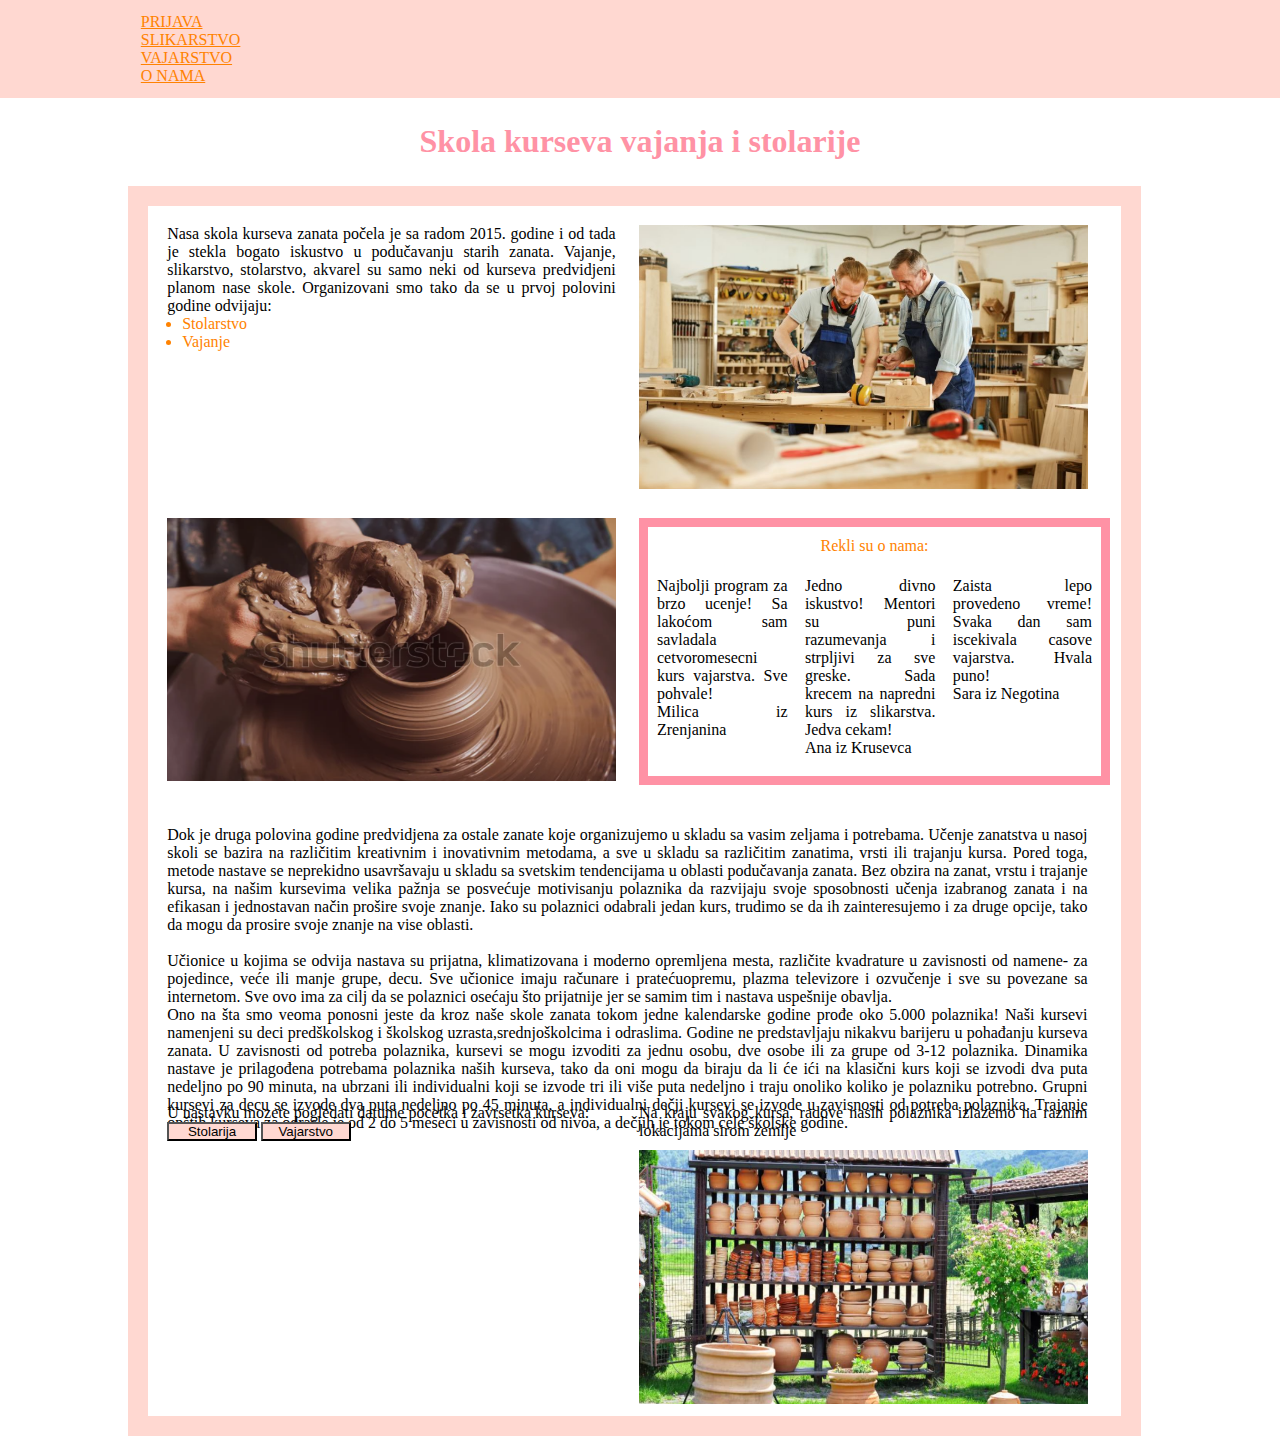
==== index.html @ bfb4db21 "Init commit" ====
<!DOCTYPE html>
<html lang="en">

<head>
    <meta charset="UTF-8">
    <meta name="viewport" content="width=device-width, initial-scale=1.0">
    <title>Kursevi</title>
    <link rel="stylesheet" href="css/pocetna.css">

    <script src="https://ajax.googleapis.com/ajax/libs/jquery/3.5.1/jquery.min.js"></script>
    <script src="javascript/pocetna.js"></script>
</head>

<body>

    <div id="naslovna">
        <div class="meni">
            <nav>
                <ul>
                    <li><a href="pages/prijava.html">Prijava</a></li>
                    <li><a href="#">Slikarstvo</a></li>
                    <li><a href="#">Vajarstvo</a></li>
                    <li><a href="#">O nama</a></li>
                </ul>
            </nav>
        </div>

        <h1 class="naslov">
            Skola kurseva vajanja i stolarije
        </h1>
        <div id="pocetna">
            <div class="uvod">
                Nasa skola kurseva zanata počela je sa radom 2015. godine i od tada je stekla bogato iskustvo u
                podučavanju starih zanata.
                Vajanje, slikarstvo, stolarstvo, akvarel su samo neki od kurseva predvidjeni planom nase skole.
                Organizovani smo tako da se u prvoj polovini godine odvijaju:
                <ul class="prozor">
                    <li class="S">Stolarstvo</li>
                    <li class="V">Vajanje</li>
                </ul>
                <div class="Vajarstvo">Nasa skola kurseva, organizuje kurs vajarstva u kojem je moguće savladati osnovne
                    i napredne tehnike vajanja,
                    opšta pravila i korake u izradi skulptura, kao i oprobati se u manje ili više zahtevnim izazovima
                    sopstvene mašte.
                    Svake godine se prijavi najmanje 100 ljudi za svaki nivo kursa, pa je ovo lepa prilika ne samo da
                    sae nauci nesto novo,
                    vec i upoznaju novi ljudi.
                </div>
                <div class="Slikarstvo">Kroz kvalitetno provedeno vreme u radionicama, uz druženje u veseloj atmosferi,
                    polaznici kursa crtanja se upoznaju, kako sa klasičnim, tako i modernim tehnikama.
                    Kurs crtanja i slikanja u Beo Art House edukativnom centru pruža jedinstvenu priliku da se družite
                    sa budućim umetnicima,
                    kojima je kurs slikanja za početnike podjednako važan kao i vama, ali i sa profesionalcima u svom
                    poslu.
                </div>
                <script>
                    var s;
                    var v;
                    $(".V").click(function () {
                        v = true;
                        if (s == true) {
                            $(".Slikarstvo").hide();
                        }
                        $(".Vajarstvo").show("slow");

                    });

                    $(".S").click(function () {
                        s = true;
                        if (v == true) {
                            $(".Vajarstvo").hide();
                        }
                        $(".Slikarstvo").show("slow");
                    });
                </script>
                <br>
            </div>
            <div class="slika">
                <img src="slike/stolarija.png" width="100%" height="90%">
            </div>
            <div class="slika1">
                <img src="slike/grncarstvo.png" width="100%" height="90%">
            </div>

            <div class="komentari">
                <div class="komNaslov">Rekli su o nama:</div>
                <div class="div1">
                    Najbolji program za brzo ucenje! Sa lakoćom sam savladala cetvoromesecni kurs vajarstva. Sve
                    pohvale!
                    <br> Milica iz Zrenjanina

                </div>
                <div class="div2">
                    Jedno divno iskustvo! Mentori su puni razumevanja i strpljivi za sve greske. Sada krecem na napredni
                    kurs iz slikarstva. Jedva cekam!
                    <br> Ana iz Krusevca
                </div>
                <div class="div3">
                    Zaista lepo provedeno vreme! Svaka dan sam iscekivala casove vajarstva. Hvala puno!
                    <br> Sara iz Negotina

                </div>



            </div>
            <div class="opis">
                <p>
                    Dok je druga polovina godine predvidjena za ostale zanate koje organizujemo u skladu sa vasim
                    zeljama i potrebama.
                    Učenje zanatstva u nasoj skoli se bazira na različitim kreativnim i inovativnim metodama,
                    a sve u skladu sa različitim zanatima, vrsti ili trajanju kursa. Pored toga,
                    metode nastave se neprekidno usavršavaju u skladu sa svetskim tendencijama u oblasti podučavanja
                    zanata. Bez obzira na zanat,
                    vrstu i trajanje kursa, na našim kursevima velika pažnja se posvećuje
                    motivisanju polaznika da razvijaju svoje sposobnosti učenja izabranog zanata i na efikasan i
                    jednostavan način prošire svoje znanje.
                    Iako su polaznici odabrali jedan kurs, trudimo se da ih zainteresujemo i za druge opcije, tako da
                    mogu da prosire svoje znanje na vise oblasti.
                    <br>
                    <br>
                    Učionice u kojima se odvija nastava su prijatna, klimatizovana i moderno opremljena mesta,
                    različite kvadrature u zavisnosti od namene- za pojedince, veće ili manje grupe, decu.
                    Sve učionice imaju računare i pratećuopremu, plazma televizore i ozvučenje i sve su povezane sa
                    internetom.
                    Sve ovo ima za cilj da se polaznici osećaju što prijatnije jer se samim tim i nastava uspešnije
                    obavlja.
                    <br>
                    Ono na šta smo veoma ponosni jeste da kroz naše skole zanata tokom jedne kalendarske godine prođe
                    oko 5.000 polaznika!
                    Naši kursevi namenjeni su deci predškolskog i školskog uzrasta,srednjoškolcima i odraslima.
                    Godine ne predstavljaju nikakvu barijeru u pohađanju kurseva zanata. U zavisnosti od potreba
                    polaznika,
                    kursevi se mogu izvoditi za jednu osobu, dve osobe ili za grupe od 3-12 polaznika.
                    Dinamika nastave je prilagođena potrebama polaznika naših kurseva,
                    tako da oni mogu da biraju da li će ići na klasični kurs koji se izvodi dva puta nedeljno po 90
                    minuta,
                    na ubrzani ili individualni koji se izvode tri ili više puta nedeljno i traju onoliko koliko je
                    polazniku potrebno.
                    Grupni kursevi za decu se izvode dva puta nedeljno po 45 minuta,
                    a individualni dečji kursevi se izvode u zavisnosti od potreba polaznika.
                    Trajanje opštih kurseva za odrasle je od 2 do 5 meseci u zavisnosti od nivoa, a dečjih je tokom cele
                    školske godine.
                </p>

            </div>

            <div class="prijava">
                U nastavku mozete pogledati datume pocetka i zavrsetka kurseva:
                <br>
                <div class="prijavaButton">
                    <button class="buttonS">Stolarija</button>
                    <button class="buttonV">Vajarstvo</button>
                </div>
                <br>

                <div class="tabela">
                    <table border="1" class="t1">
                        <thred>
                            <tr>
                                <th>Naziv kursa</th>
                                <th>Nivo kursa</th>
                                <th>Datum pocetka kursa</th>
                                <th>Datum zavrsetka kursa</th>
                            </tr>
                        </thred>
                        <tbody>
                            <tr>
                                <td align="center" rowspan="3">Stolarija</td>
                                <td align="center">Osnovni kurs</td>
                                <td align="center">1.10.2021.</td>
                                <td align="center">1.3.2022.</td>
                            </tr>
                            <tr>
                                <td>Srednji kurs</td>
                                <td align="center">15.10.2021.</td>
                                <td align="center">1.2.2022.</td>
                            </tr>
                            <tr>
                                <td>Napredni kurs</td>
                                <td align="center">1.11.2021.</td>
                                <td align="center">29.12.2021.</td>
                            </tr>
                        </tbody>

                    </table>

                    <script>
                        // var btn1;
                        // var btn2;
                        // $( ".buttonS" ).click(function() {
                        //     btn1 = true;
                        //     console.log(btn2);     
                        //     if(btn2)
                        //     {
                        //         $(".t2").hide();
                        //         $(".buttonV" ).css("background-color","rgb(255, 216, 209)");
                        //     }
                        //     $(".t1" ).show( "slow"); 
                        //     $(".buttonS" ).css("background-color","rgb(255, 146, 165)");
                        //     console.log("Usao");     
                        // });

                        // $( ".buttonV" ).click(function() {
                        //   btn2 = true;
                        //   if(btn2)
                        //     {
                        //         $(".buttonS" ).css("background-color","rgb(255, 216, 209)");
                        //         $(".t1").hide();
                        //     }
                        //   $( ".t2" ).show( "slow");
                        //   $(".buttonV" ).css("background-color","rgb(255, 146, 165)");
                        // });
                    </script>

                    <table border="1" class="t2">
                        <thred>
                            <tr>
                                <th>Naziv kursa</th>
                                <th>Nivo kursa</th>
                                <th>Datum pocetka kursa</th>
                                <th>Datum zavrsetka kursa</th>
                            </tr>
                        </thred>
                        <tbody>
                            <tr>
                                <td align="center" rowspan="3">Vajarstvo</td>
                                <td align="center">Osnovni kurs</td>
                                <td align="center">1.10.2021.</td>
                                <td align="center">1.3.2022.</td>
                            </tr>
                            <tr>
                                <td>Srednji kurs</td>
                                <td align="center">15.10.2021.</td>
                                <td align="center">1.2.2022.</td>
                            </tr>
                            <tr>
                                <td>Napredni kurs</td>
                                <td align="center">1.11.2021.</td>
                                <td align="center">29.12.2021.</td>
                            </tr>
                        </tbody>

                    </table>
                </div>

            </div>
            <div class="izlozba">
                <p>Na kraju svakog kursa, radove nasih polaznika izlazemo na raznim lokacijama sirom zemlje</p>
                <img src="slike/izlozba.png" class="izlozba_img" width="100%" height="87%">
            </div>
        </div>
    </div>
</body>

</html>
---- css/pocetna.css ----
* {
    margin: 0;
    padding: 0;
    width: 100%;
}

#pocetna {

    display: grid;

    width: 73%;
    height: 85%;
    margin-left: 10%;
    margin-right: 10%;


    grid-template-columns: 48% 48%;
    grid-template-rows: repeat(4, 25%);
    grid-column-gap: 2.5%;
    /* grid-row-gap: 3%; */
    align-content: center;
    text-align: justify;


    padding: 1.5%;
    border: 20px solid rgb(255, 216, 209);
}

.prijavaButton {
    position: relative;
}

.komentari {
    display: grid;
    grid-template-columns: 30% 30% 32%;
    width: 97%;
    grid-template-rows: 20% 80%;
    grid-column-gap: 4%;
    padding-left: 2%;
    padding-right: 2%;
    height: 85%;
    border: 9px solid rgb(255, 146, 165);
}

.komNaslov {
    padding-top: 10px;
    grid-column: 1/4;
    text-align: center;
    color: rgb(255, 130, 1);
}

.izlozba_img {
    padding-top: 10px;
}

.opis {
    padding-top: 15px;
}


.meni {
    background-color: rgb(255, 216, 209);
    padding: 1%;
}

.naslov {
    text-align: center;
    height: 1%;
    padding-top: 2%;
    padding-bottom: 2%;
    color: rgb(255, 146, 165);
}

.buttonS {
    background-color: rgb(255, 216, 209);
    margin-bottom: 10px;
    width: 20%;


}

.buttonV {
    background-color: rgb(255, 216, 209);
    width: 20%;
}

nav li {
    display: inline-block;
    margin-left: 10%;
}

nav a {
    color: rgb(255, 130, 1);
    text-transform: uppercase;
}

.opis {
    text-align: justify;
    grid-column: 1/3;
}


.t1 {
    display: none;
    border: rgb(255, 146, 165);
    width: 90%;
    height: 90%;
    text-align: center;
}

.t2 {
    display: none;
    border: rgb(255, 146, 165);
    width: 90%;
    height: 90%;
    text-align: center;
}

.Slikarstvo {
    display: none;
    border: 9px solid rgb(255, 146, 165);
    width: 90%;

}

.Vajarstvo {
    display: none;
    border: 9px solid rgb(255, 146, 165);


}

.V {
    color: rgb(255, 130, 1);
}

.S {
    color: rgb(255, 130, 1);
}

.prozor {
    padding-left: 15px;
}

@media only screen and (max-width: 600px) {

    #pocetna {


        grid-template-rows: repeat(8, 11%);
        grid-column: 1/3;
        grid-row-gap: 3%;
    }
}

/* #pocetna{
        
        grid-template-rows: repeat(8, 11%);
        grid-row-gap: 3%;
    }
/* Extra small devices (phones, 600px and down) */
/* @media only screen and (max-width: 600px) {
    /* #pocetna{
        
        grid-template-rows: repeat(8, 11%);
        grid-row-gap: 3%;
    }

}


/* Small devices (portrait tablets and large phones, 600px and up) */
/* @media only screen and (min-width: 320px) {

    #pocetna{
    
        grid-template-rows: repeat(8, 11%);
        grid-row-gap: 3%;
    }
} */

/* Medium devices (landscape tablets, 768px and up) */
/* @media only screen and (min-width: 768px) {

    #pocetna{
        grid-template-rows: repeat(8, 11%);
        grid-row-gap: 3%;
    
} */
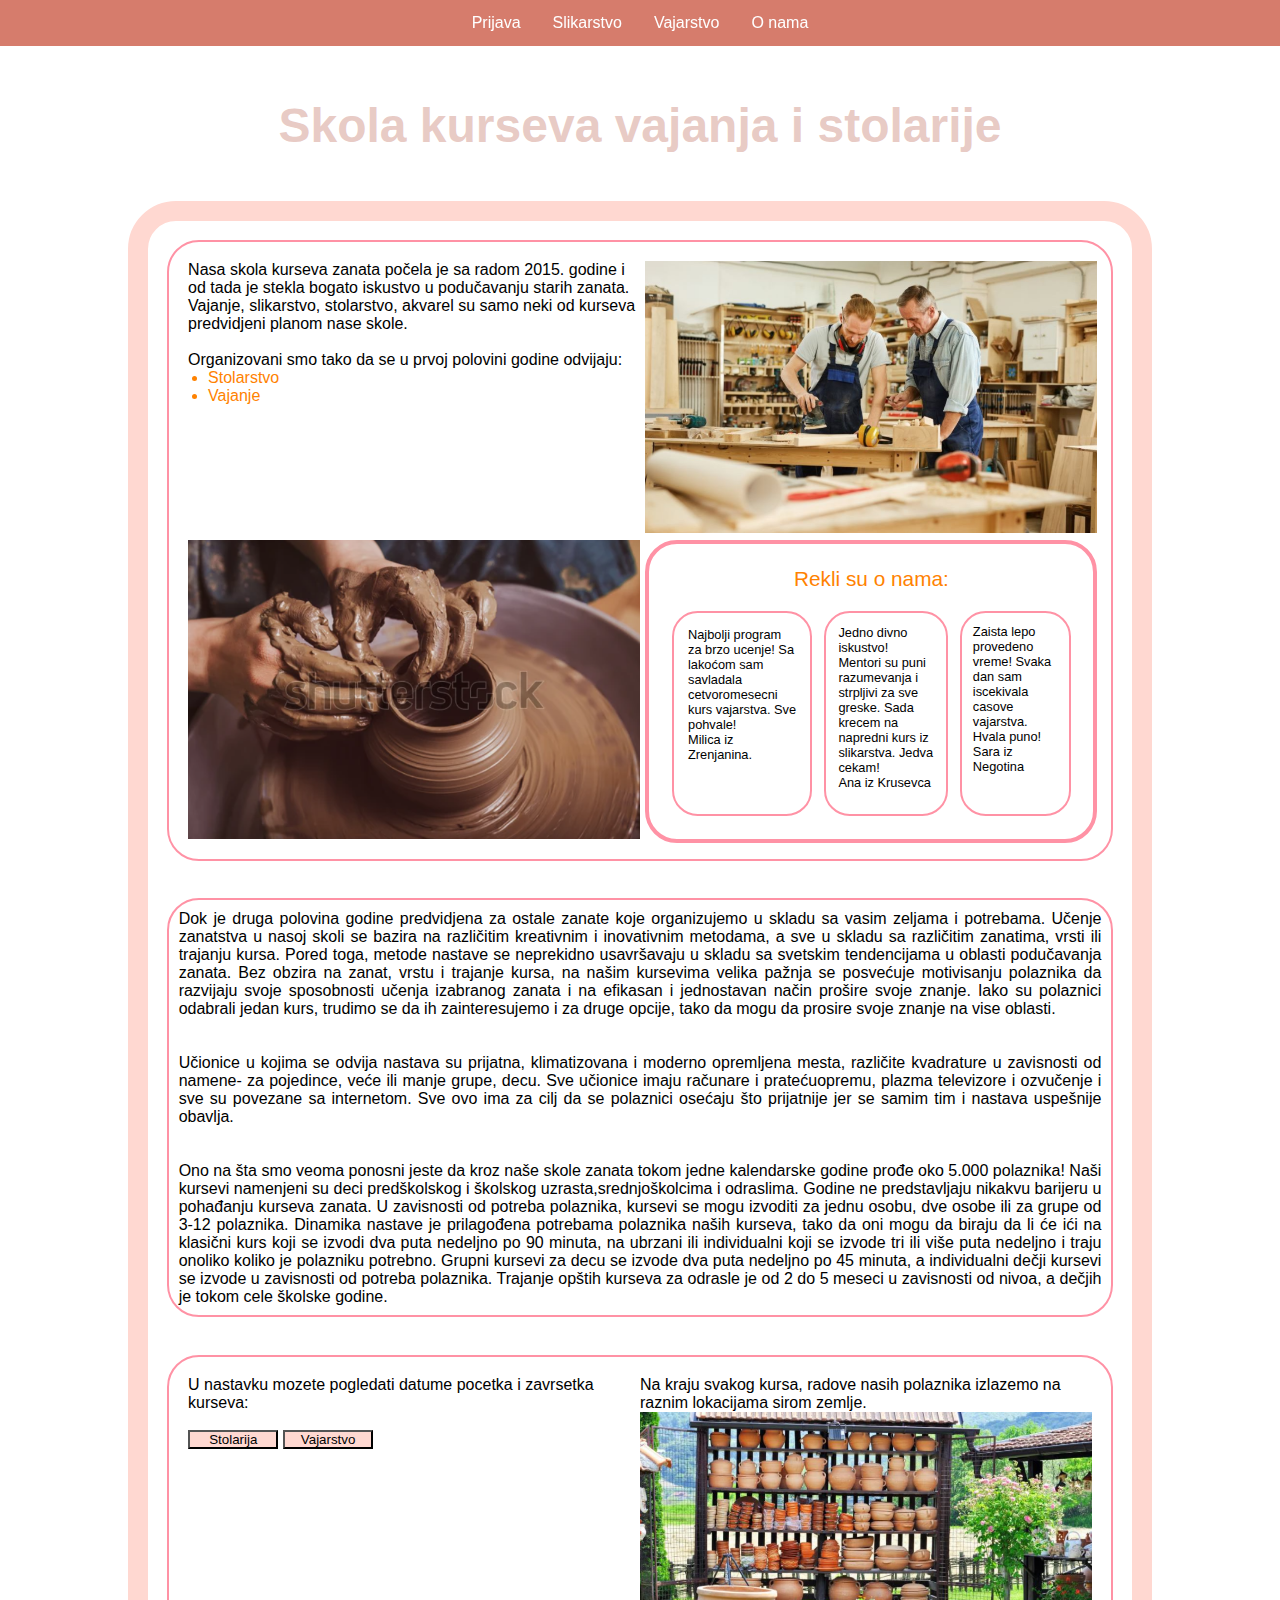
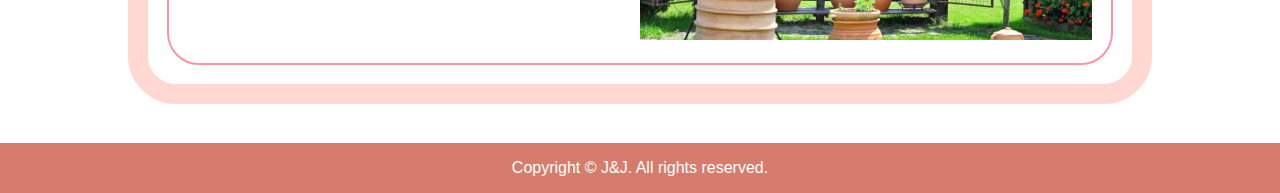
==== commit 018aa6c2: "HTML / CSS izmene" ====
--- a/index.html
+++ b/index.html
@@ -5,105 +5,109 @@
     <meta charset="UTF-8">
     <meta name="viewport" content="width=device-width, initial-scale=1.0">
     <title>Kursevi</title>
-    <link rel="stylesheet" href="css/pocetna.css">
+    <link rel="stylesheet" href="css/index.css">
+    <link rel="stylesheet" href="css/style.css">
 
     <script src="https://ajax.googleapis.com/ajax/libs/jquery/3.5.1/jquery.min.js"></script>
-    <script src="javascript/pocetna.js"></script>
+    <script src="javascript/index.js"></script>
 </head>
 
 <body>
 
-    <div id="naslovna">
-        <div class="meni">
-            <nav>
-                <ul>
-                    <li><a href="pages/prijava.html">Prijava</a></li>
-                    <li><a href="#">Slikarstvo</a></li>
-                    <li><a href="#">Vajarstvo</a></li>
-                    <li><a href="#">O nama</a></li>
-                </ul>
-            </nav>
-        </div>
-
-        <h1 class="naslov">
-            Skola kurseva vajanja i stolarije
-        </h1>
-        <div id="pocetna">
-            <div class="uvod">
-                Nasa skola kurseva zanata počela je sa radom 2015. godine i od tada je stekla bogato iskustvo u
-                podučavanju starih zanata.
-                Vajanje, slikarstvo, stolarstvo, akvarel su samo neki od kurseva predvidjeni planom nase skole.
-                Organizovani smo tako da se u prvoj polovini godine odvijaju:
-                <ul class="prozor">
-                    <li class="S">Stolarstvo</li>
-                    <li class="V">Vajanje</li>
-                </ul>
-                <div class="Vajarstvo">Nasa skola kurseva, organizuje kurs vajarstva u kojem je moguće savladati osnovne
-                    i napredne tehnike vajanja,
-                    opšta pravila i korake u izradi skulptura, kao i oprobati se u manje ili više zahtevnim izazovima
-                    sopstvene mašte.
-                    Svake godine se prijavi najmanje 100 ljudi za svaki nivo kursa, pa je ovo lepa prilika ne samo da
-                    sae nauci nesto novo,
-                    vec i upoznaju novi ljudi.
-                </div>
-                <div class="Slikarstvo">Kroz kvalitetno provedeno vreme u radionicama, uz druženje u veseloj atmosferi,
-                    polaznici kursa crtanja se upoznaju, kako sa klasičnim, tako i modernim tehnikama.
-                    Kurs crtanja i slikanja u Beo Art House edukativnom centru pruža jedinstvenu priliku da se družite
-                    sa budućim umetnicima,
-                    kojima je kurs slikanja za početnike podjednako važan kao i vama, ali i sa profesionalcima u svom
-                    poslu.
-                </div>
-                <script>
-                    var s;
-                    var v;
-                    $(".V").click(function () {
-                        v = true;
-                        if (s == true) {
-                            $(".Slikarstvo").hide();
-                        }
-                        $(".Vajarstvo").show("slow");
-
-                    });
-
-                    $(".S").click(function () {
-                        s = true;
-                        if (v == true) {
-                            $(".Vajarstvo").hide();
-                        }
-                        $(".Slikarstvo").show("slow");
-                    });
-                </script>
-                <br>
+    <div class="navbar">
+        <a href="pages/prijava.html">Prijava</a>
+        <a href="#">Slikarstvo</a>
+        <a href="#">Vajarstvo</a>
+        <a href="#">O nama</a>
+    </div>
+
+    <div class="container">
+
+        <h1 id="title"> Skola kurseva vajanja i stolarije</h1>
+
+        <div class="pocetna">
+            <div class="grid-container">
+                <div class="uvod">
+                    <p>Nasa skola kurseva zanata počela je sa radom 2015. godine i od tada je stekla bogato iskustvo u
+                        podučavanju starih zanata.
+                        Vajanje, slikarstvo, stolarstvo, akvarel su samo neki od kurseva predvidjeni planom nase skole.
+                        <br><br>
+                        Organizovani smo tako da se u prvoj polovini godine odvijaju:
+                    </p>
+
+                    <ul class="prozor">
+                        <li class="S">Stolarstvo</li>
+                        <li class="V">Vajanje</li>
+                    </ul>
+
+                    <div class="pop-up" id="vajarstvo">
+                        <p>Nasa skola kurseva, organizuje kurs vajarstva u kojem je moguće
+                            savladati osnovne
+                            i napredne tehnike vajanja,
+                            opšta pravila i korake u izradi skulptura, kao i oprobati se u manje ili više zahtevnim
+                            izazovima
+                            sopstvene mašte.
+                            Svake godine se prijavi najmanje 100 ljudi za svaki nivo kursa, pa je ovo lepa prilika ne
+                            samo
+                            da
+                            sae nauci nesto novo,
+                            vec i upoznaju novi ljudi.
+                        </p>
+                    </div>
+
+                    <div class="pop-up" id="slikarstvo">Kroz kvalitetno provedeno vreme u radionicama, uz druženje u
+                        veseloj
+                        <p>atmosferi,
+                            polaznici kursa crtanja se upoznaju, kako sa klasičnim, tako i modernim tehnikama.
+                            Kurs crtanja i slikanja u Beo Art House edukativnom centru pruža jedinstvenu priliku da se
+                            družite
+                            sa budućim umetnicima,
+                            kojima je kurs slikanja za početnike podjednako važan kao i vama, ali i sa profesionalcima u
+                            svom
+                            poslu.
+                        </p>
+                    </div>
+                </div>
+
+                <div class="image">
+                    <img src="slike/stolarija.png">
+                </div>
+
+                <div class="image">
+                    <img src="slike/grncarstvo.png">
+                </div>
+
+                <div class="comment-section">
+
+                    <div id="kom-naslov">Rekli su o nama:</div>
+
+                    <div class="comment">
+                        <p> Najbolji program za brzo ucenje! Sa lakoćom sam savladala cetvoromesecni kurs vajarstva. Sve
+                            pohvale!
+                            <br>
+                            Milica iz Zrenjanina.
+                        </p>
+                    </div>
+
+                    <div class="comment">
+                        <p>Jedno divno iskustvo! Mentori su puni razumevanja i strpljivi za sve greske. Sada krecem na
+                            napredni
+                            kurs iz slikarstva. Jedva cekam!
+                            <br>
+                            Ana iz Krusevca
+                        </p>
+                    </div>
+
+                    <div class="comment">
+                        <p>Zaista lepo provedeno vreme! Svaka dan sam iscekivala casove vajarstva. Hvala puno!
+                            <br> Sara iz Negotina
+                        </p>
+                    </div>
+
+                </div>
+
             </div>
-            <div class="slika">
-                <img src="slike/stolarija.png" width="100%" height="90%">
-            </div>
-            <div class="slika1">
-                <img src="slike/grncarstvo.png" width="100%" height="90%">
-            </div>
-
-            <div class="komentari">
-                <div class="komNaslov">Rekli su o nama:</div>
-                <div class="div1">
-                    Najbolji program za brzo ucenje! Sa lakoćom sam savladala cetvoromesecni kurs vajarstva. Sve
-                    pohvale!
-                    <br> Milica iz Zrenjanina
-
-                </div>
-                <div class="div2">
-                    Jedno divno iskustvo! Mentori su puni razumevanja i strpljivi za sve greske. Sada krecem na napredni
-                    kurs iz slikarstva. Jedva cekam!
-                    <br> Ana iz Krusevca
-                </div>
-                <div class="div3">
-                    Zaista lepo provedeno vreme! Svaka dan sam iscekivala casove vajarstva. Hvala puno!
-                    <br> Sara iz Negotina
-
-                </div>
-
-
-
-            </div>
+
             <div class="opis">
                 <p>
                     Dok je druga polovina godine predvidjena za ostale zanate koje organizujemo u skladu sa vasim
@@ -117,15 +121,18 @@
                     jednostavan način prošire svoje znanje.
                     Iako su polaznici odabrali jedan kurs, trudimo se da ih zainteresujemo i za druge opcije, tako da
                     mogu da prosire svoje znanje na vise oblasti.
-                    <br>
-                    <br>
+                </p>
+                <br><br>
+                <p>
                     Učionice u kojima se odvija nastava su prijatna, klimatizovana i moderno opremljena mesta,
                     različite kvadrature u zavisnosti od namene- za pojedince, veće ili manje grupe, decu.
                     Sve učionice imaju računare i pratećuopremu, plazma televizore i ozvučenje i sve su povezane sa
                     internetom.
                     Sve ovo ima za cilj da se polaznici osećaju što prijatnije jer se samim tim i nastava uspešnije
                     obavlja.
-                    <br>
+                </p>
+                <br><br>
+                <p>
                     Ono na šta smo veoma ponosni jeste da kroz naše skole zanata tokom jedne kalendarske godine prođe
                     oko 5.000 polaznika!
                     Naši kursevi namenjeni su deci predškolskog i školskog uzrasta,srednjoškolcima i odraslima.
@@ -142,115 +149,97 @@
                     Trajanje opštih kurseva za odrasle je od 2 do 5 meseci u zavisnosti od nivoa, a dečjih je tokom cele
                     školske godine.
                 </p>
-
             </div>
 
             <div class="prijava">
-                U nastavku mozete pogledati datume pocetka i zavrsetka kurseva:
-                <br>
-                <div class="prijavaButton">
-                    <button class="buttonS">Stolarija</button>
-                    <button class="buttonV">Vajarstvo</button>
-                </div>
-                <br>
-
-                <div class="tabela">
-                    <table border="1" class="t1">
-                        <thred>
-                            <tr>
-                                <th>Naziv kursa</th>
-                                <th>Nivo kursa</th>
-                                <th>Datum pocetka kursa</th>
-                                <th>Datum zavrsetka kursa</th>
-                            </tr>
-                        </thred>
-                        <tbody>
-                            <tr>
-                                <td align="center" rowspan="3">Stolarija</td>
-                                <td align="center">Osnovni kurs</td>
-                                <td align="center">1.10.2021.</td>
-                                <td align="center">1.3.2022.</td>
-                            </tr>
-                            <tr>
-                                <td>Srednji kurs</td>
-                                <td align="center">15.10.2021.</td>
-                                <td align="center">1.2.2022.</td>
-                            </tr>
-                            <tr>
-                                <td>Napredni kurs</td>
-                                <td align="center">1.11.2021.</td>
-                                <td align="center">29.12.2021.</td>
-                            </tr>
-                        </tbody>
-
-                    </table>
-
-                    <script>
-                        // var btn1;
-                        // var btn2;
-                        // $( ".buttonS" ).click(function() {
-                        //     btn1 = true;
-                        //     console.log(btn2);     
-                        //     if(btn2)
-                        //     {
-                        //         $(".t2").hide();
-                        //         $(".buttonV" ).css("background-color","rgb(255, 216, 209)");
-                        //     }
-                        //     $(".t1" ).show( "slow"); 
-                        //     $(".buttonS" ).css("background-color","rgb(255, 146, 165)");
-                        //     console.log("Usao");     
-                        // });
-
-                        // $( ".buttonV" ).click(function() {
-                        //   btn2 = true;
-                        //   if(btn2)
-                        //     {
-                        //         $(".buttonS" ).css("background-color","rgb(255, 216, 209)");
-                        //         $(".t1").hide();
-                        //     }
-                        //   $( ".t2" ).show( "slow");
-                        //   $(".buttonV" ).css("background-color","rgb(255, 146, 165)");
-                        // });
-                    </script>
-
-                    <table border="1" class="t2">
-                        <thred>
-                            <tr>
-                                <th>Naziv kursa</th>
-                                <th>Nivo kursa</th>
-                                <th>Datum pocetka kursa</th>
-                                <th>Datum zavrsetka kursa</th>
-                            </tr>
-                        </thred>
-                        <tbody>
-                            <tr>
-                                <td align="center" rowspan="3">Vajarstvo</td>
-                                <td align="center">Osnovni kurs</td>
-                                <td align="center">1.10.2021.</td>
-                                <td align="center">1.3.2022.</td>
-                            </tr>
-                            <tr>
-                                <td>Srednji kurs</td>
-                                <td align="center">15.10.2021.</td>
-                                <td align="center">1.2.2022.</td>
-                            </tr>
-                            <tr>
-                                <td>Napredni kurs</td>
-                                <td align="center">1.11.2021.</td>
-                                <td align="center">29.12.2021.</td>
-                            </tr>
-                        </tbody>
-
-                    </table>
-                </div>
-
-            </div>
-            <div class="izlozba">
-                <p>Na kraju svakog kursa, radove nasih polaznika izlazemo na raznim lokacijama sirom zemlje</p>
-                <img src="slike/izlozba.png" class="izlozba_img" width="100%" height="87%">
+
+                <div class="col1">
+                    <p>U nastavku mozete pogledati datume pocetka i zavrsetka kurseva:</p>
+
+                    <br>
+
+                    <div class="prijavaButton">
+                        <button class="buttonS">Stolarija</button>
+                        <button class="buttonV">Vajarstvo</button>
+                    </div>
+
+                    <br>
+
+                    <div class="tabela">
+                        <table border="1" class="t1">
+                            <thred>
+                                <tr>
+                                    <th>Naziv kursa</th>
+                                    <th>Nivo kursa</th>
+                                    <th>Datum pocetka kursa</th>
+                                    <th>Datum zavrsetka kursa</th>
+                                </tr>
+                            </thred>
+                            <tbody>
+                                <tr>
+                                    <td align="center" rowspan="3">Stolarija</td>
+                                    <td align="center">Osnovni kurs</td>
+                                    <td align="center">1.10.2021.</td>
+                                    <td align="center">1.3.2022.</td>
+                                </tr>
+                                <tr>
+                                    <td>Srednji kurs</td>
+                                    <td align="center">15.10.2021.</td>
+                                    <td align="center">1.2.2022.</td>
+                                </tr>
+                                <tr>
+                                    <td>Napredni kurs</td>
+                                    <td align="center">1.11.2021.</td>
+                                    <td align="center">29.12.2021.</td>
+                                </tr>
+                            </tbody>
+
+                        </table>
+
+                        <table border="1" class="t2">
+                            <thred>
+                                <tr>
+                                    <th>Naziv kursa</th>
+                                    <th>Nivo kursa</th>
+                                    <th>Datum pocetka kursa</th>
+                                    <th>Datum zavrsetka kursa</th>
+                                </tr>
+                            </thred>
+                            <tbody>
+                                <tr>
+                                    <td align="center" rowspan="3">Vajarstvo</td>
+                                    <td align="center">Osnovni kurs</td>
+                                    <td align="center">1.10.2021.</td>
+                                    <td align="center">1.3.2022.</td>
+                                </tr>
+                                <tr>
+                                    <td>Srednji kurs</td>
+                                    <td align="center">15.10.2021.</td>
+                                    <td align="center">1.2.2022.</td>
+                                </tr>
+                                <tr>
+                                    <td>Napredni kurs</td>
+                                    <td align="center">1.11.2021.</td>
+                                    <td align="center">29.12.2021.</td>
+                                </tr>
+                            </tbody>
+
+                        </table>
+                    </div>
+                </div>
+
+                <div class="col1">
+                    <p>Na kraju svakog kursa, radove nasih polaznika izlazemo na raznim lokacijama sirom zemlje.</p>
+                    <img src="slike/izlozba.png">
+                </div>
+
             </div>
         </div>
+
+        <footer>Copyright &copy; J&amp;J. All rights reserved.</footer>
+
     </div>
+
 </body>
 
 </html>--- a/css/index.css
+++ b/css/index.css
@@ -0,0 +1,122 @@
+* {
+    margin: 0;
+    padding: 0;
+}
+
+.container {
+    width: 100vw;
+    height: 100vh;
+}
+
+.pocetna {
+    margin-left: 10%;
+    margin-right: 10%;
+    padding: 1.5%;
+    border: 20px solid rgb(255, 216, 209);
+    border-radius: 3em;
+}
+
+.grid-container {
+    border: 2px solid rgb(255, 146, 165);
+    border-radius: 2em;
+    max-width: 100%;
+    display: grid;
+    grid-template-columns: 50% 50%;
+    gap: 0.6%;
+    padding: 2%;
+}
+
+.prijava {
+    display: grid;
+    grid-template-columns: 50% 50%;
+    margin-top: 4%;
+}
+
+.comment-section {
+    display: grid;
+    grid-template-columns: auto auto auto;
+    gap: 3%;
+    border: 4px solid rgb(255, 146, 165);
+    border-radius: 2em;
+    padding: 5%;
+}
+
+.comment {
+    font-size: 0.8em;
+    border-radius: 2em;
+    border: 2px solid rgb(255, 146, 165);
+    padding: 10%;
+}
+
+#kom-naslov {
+    font-size: 1.3em;
+    grid-column: 1/4;
+    text-align: center;
+    color: rgb(255, 130, 1);
+}
+
+img {
+    max-width: 100%;
+    max-height: 100%;
+}
+
+.opis {
+    border: 2px solid rgb(255, 146, 165);
+    border-radius: 2em;
+    margin-top: 4%;
+    padding: 1%;
+    text-align: justify;
+}
+
+.prijava {
+    border: 2px solid rgb(255, 146, 165);
+    border-radius: 2em;
+    padding: 2%;
+}
+
+#title {
+    font-size: 3em;
+    margin-top: 50px;
+    text-align: center;
+    padding: 1em 0;
+    color: rgba(224, 183, 175, 0.747);
+}
+
+.buttonS {
+    background-color: rgb(255, 216, 209);
+    margin-bottom: 10px;
+    width: 20%;
+}
+
+.buttonV {
+    background-color: rgb(255, 216, 209);
+    width: 20%;
+}
+
+.t1 {
+    display: none;
+    border: rgb(255, 146, 165);
+    width: 90%;
+    height: 90%;
+    text-align: center;
+}
+
+.t2 {
+    display: none;
+    border: rgb(255, 146, 165);
+    width: 90%;
+    height: 90%;
+    text-align: center;
+}
+
+.pop-up {
+    display: none;
+    padding: 5%;
+    border: 2px solid rgb(255, 146, 165);
+    border-radius: 2em;
+}
+
+.prozor {
+    padding-left: 20px;
+    color: rgb(255, 130, 1);
+}--- a/css/style.css
+++ b/css/style.css
@@ -0,0 +1,50 @@
+* {
+    box-sizing: border-box;
+    font-family: "Lucida Sans Unicode", "Lucida Grande", sans-serif;
+    margin: 0;
+    padding: 0;
+}
+
+.content {
+    max-width: 992px;
+    margin: 0 auto;
+}
+
+footer {
+    background-color: hsl(240, 0%, 11%);
+    color: white;
+    padding: 1em 0 1em 0;
+    text-align: center;
+}
+
+.navbar {
+    display: flex;
+    justify-content: center;
+    overflow: hidden;
+    background-color: rgba(212, 116, 99, 0.945);
+    position: fixed;
+    top: 0;
+    left: 0;
+    width: 100%;
+}
+
+.navbar a {
+    float: left;
+    display: block;
+    color: white;
+    text-align: center;
+    padding: 14px 16px;
+    text-decoration: none;
+}
+
+.navbar a:hover {
+    background-color: hsl(0, 75%, 40%);
+}
+
+footer {
+    background-color: rgba(212, 116, 99, 0.945);
+    color: white;
+    padding: 1em 0 1em 0;
+    text-align: center;
+    margin-top: 3%;
+}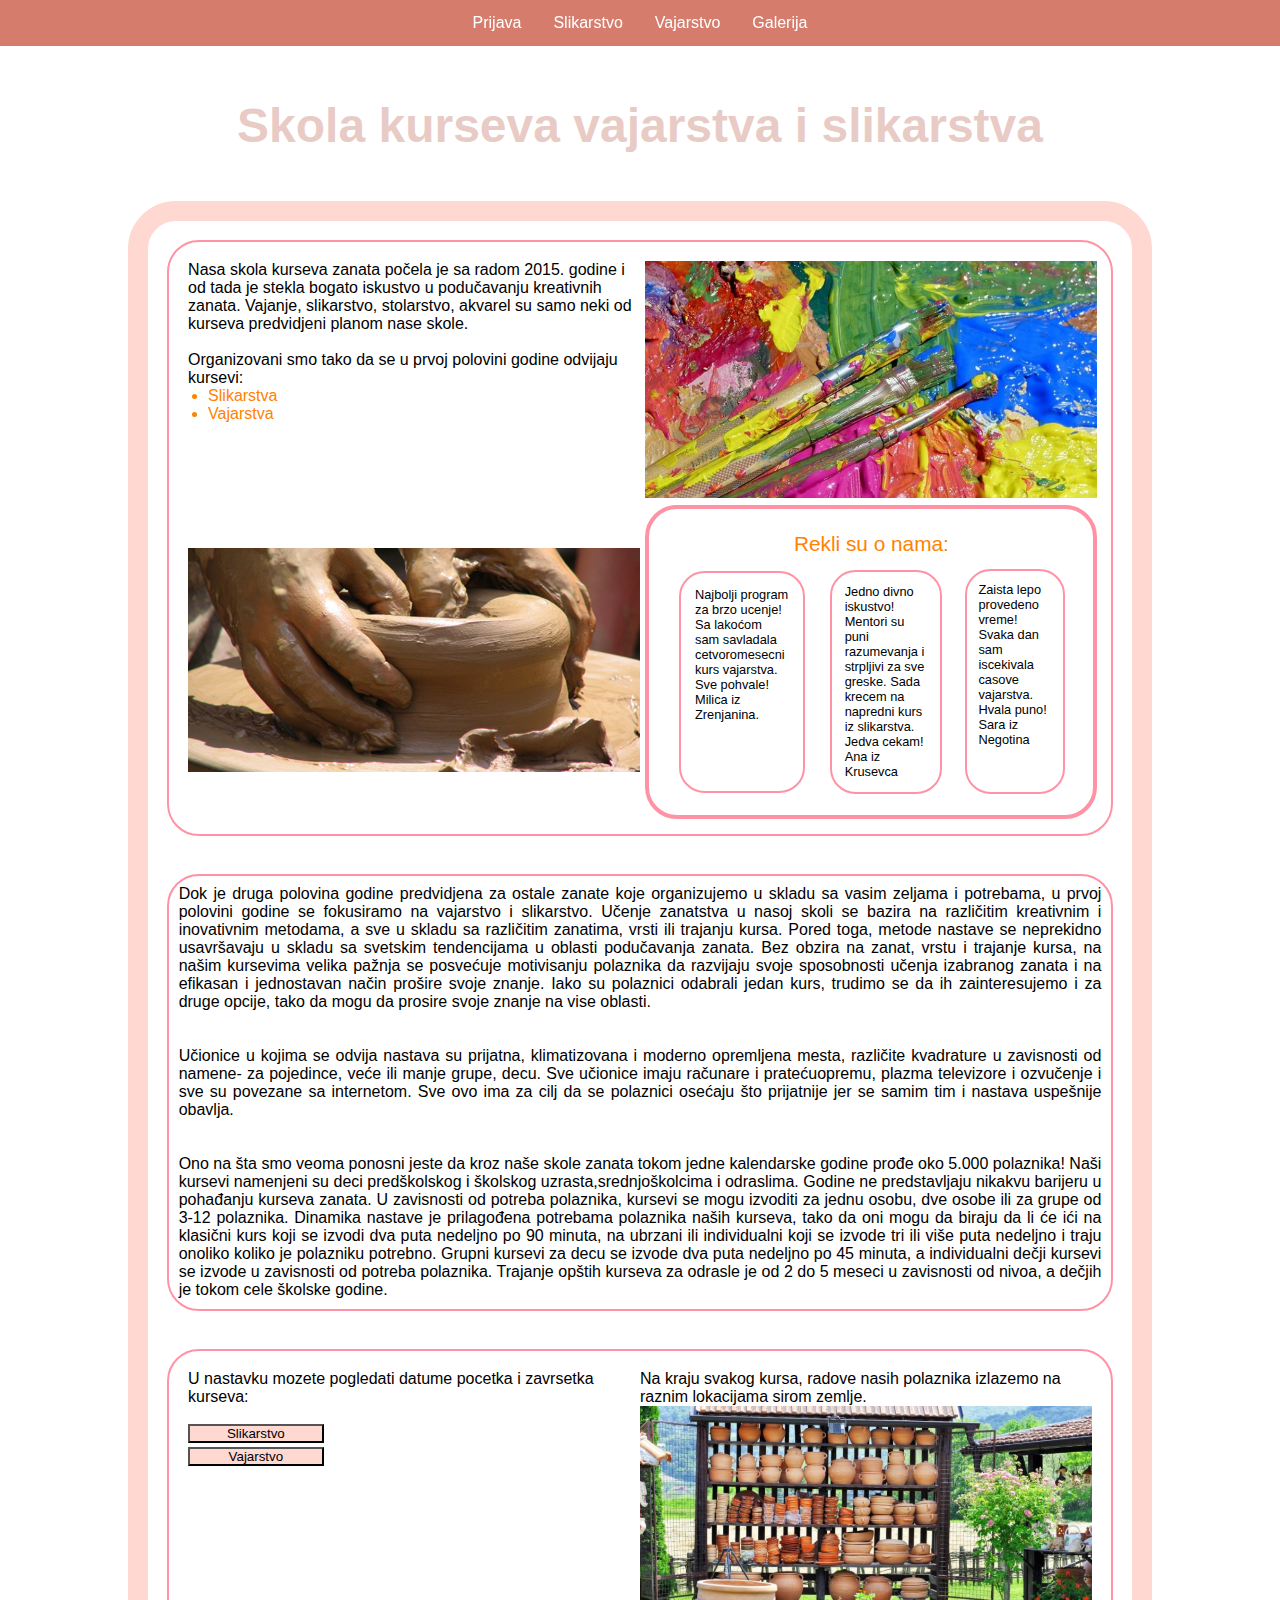
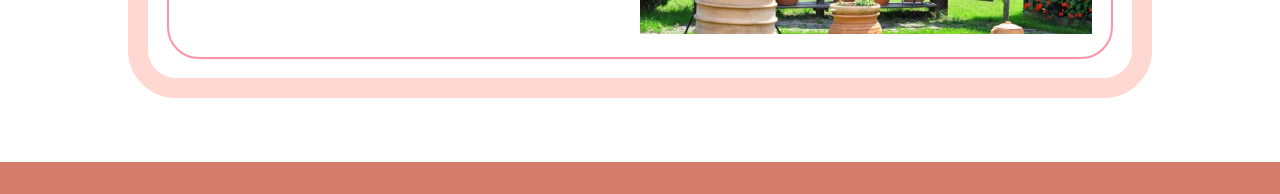
==== commit d65dc8bb: "Finallized" ====
--- a/index.html
+++ b/index.html
@@ -16,28 +16,28 @@
 
     <div class="navbar">
         <a href="pages/prijava.html">Prijava</a>
-        <a href="#">Slikarstvo</a>
-        <a href="#">Vajarstvo</a>
-        <a href="#">O nama</a>
+        <a href="pages/slikarstvo.html">Slikarstvo</a>
+        <a href="pages/vajarstvo.html">Vajarstvo</a>
+        <a href="pages/galerija.html">Galerija</a>
     </div>
 
     <div class="container">
 
-        <h1 id="title"> Skola kurseva vajanja i stolarije</h1>
+        <h1 id="title"> Skola kurseva vajarstva i slikarstva</h1>
 
         <div class="pocetna">
             <div class="grid-container">
                 <div class="uvod">
                     <p>Nasa skola kurseva zanata počela je sa radom 2015. godine i od tada je stekla bogato iskustvo u
-                        podučavanju starih zanata.
+                        podučavanju kreativnih zanata.
                         Vajanje, slikarstvo, stolarstvo, akvarel su samo neki od kurseva predvidjeni planom nase skole.
                         <br><br>
-                        Organizovani smo tako da se u prvoj polovini godine odvijaju:
+                        Organizovani smo tako da se u prvoj polovini godine odvijaju kursevi:
                     </p>
 
                     <ul class="prozor">
-                        <li class="S">Stolarstvo</li>
-                        <li class="V">Vajanje</li>
+                        <li class="S">Slikarstva</li>
+                        <li class="V">Vajarstva</li>
                     </ul>
 
                     <div class="pop-up" id="vajarstvo">
@@ -50,16 +50,16 @@
                             Svake godine se prijavi najmanje 100 ljudi za svaki nivo kursa, pa je ovo lepa prilika ne
                             samo
                             da
-                            sae nauci nesto novo,
+                            se nauci nesto novo,
                             vec i upoznaju novi ljudi.
                         </p>
                     </div>
 
-                    <div class="pop-up" id="slikarstvo">Kroz kvalitetno provedeno vreme u radionicama, uz druženje u
-                        veseloj
-                        <p>atmosferi,
+                    <div class="pop-up" id="slikarstvo">
+                        <p>Kroz kvalitetno provedeno vreme u radionicama, uz druženje u
+                            veseloj atmosferi,
                             polaznici kursa crtanja se upoznaju, kako sa klasičnim, tako i modernim tehnikama.
-                            Kurs crtanja i slikanja u Beo Art House edukativnom centru pruža jedinstvenu priliku da se
+                            Kurs crtanja i slikanja pruža jedinstvenu priliku da se
                             družite
                             sa budućim umetnicima,
                             kojima je kurs slikanja za početnike podjednako važan kao i vama, ali i sa profesionalcima u
@@ -70,11 +70,11 @@
                 </div>
 
                 <div class="image">
-                    <img src="slike/stolarija.png">
+                    <img src="slike/slikarstvo.png">
                 </div>
 
                 <div class="image">
-                    <img src="slike/grncarstvo.png">
+                    <img src="slike/grncarija_pocetna.png">
                 </div>
 
                 <div class="comment-section">
@@ -111,7 +111,7 @@
             <div class="opis">
                 <p>
                     Dok je druga polovina godine predvidjena za ostale zanate koje organizujemo u skladu sa vasim
-                    zeljama i potrebama.
+                    zeljama i potrebama, u prvoj polovini godine se fokusiramo na vajarstvo i slikarstvo.
                     Učenje zanatstva u nasoj skoli se bazira na različitim kreativnim i inovativnim metodama,
                     a sve u skladu sa različitim zanatima, vrsti ili trajanju kursa. Pored toga,
                     metode nastave se neprekidno usavršavaju u skladu sa svetskim tendencijama u oblasti podučavanja
@@ -159,7 +159,10 @@
                     <br>
 
                     <div class="prijavaButton">
-                        <button class="buttonS">Stolarija</button>
+                        <button class="buttonS">Slikarstvo</button>
+                    </div>
+
+                    <div class="prijavaButton">
                         <button class="buttonV">Vajarstvo</button>
                     </div>
 
@@ -209,17 +212,17 @@
                                 <tr>
                                     <td align="center" rowspan="3">Vajarstvo</td>
                                     <td align="center">Osnovni kurs</td>
-                                    <td align="center">1.10.2021.</td>
-                                    <td align="center">1.3.2022.</td>
+                                    <td align="center">5.10.2021.</td>
+                                    <td align="center">5.3.2022.</td>
                                 </tr>
                                 <tr>
                                     <td>Srednji kurs</td>
-                                    <td align="center">15.10.2021.</td>
-                                    <td align="center">1.2.2022.</td>
+                                    <td align="center">20.10.2021.</td>
+                                    <td align="center">5.2.2022.</td>
                                 </tr>
                                 <tr>
                                     <td>Napredni kurs</td>
-                                    <td align="center">1.11.2021.</td>
+                                    <td align="center">5.11.2021.</td>
                                     <td align="center">29.12.2021.</td>
                                 </tr>
                             </tbody>
@@ -228,7 +231,7 @@
                     </div>
                 </div>
 
-                <div class="col1">
+                <div class="col2">
                     <p>Na kraju svakog kursa, radove nasih polaznika izlazemo na raznim lokacijama sirom zemlje.</p>
                     <img src="slike/izlozba.png">
                 </div>
@@ -236,7 +239,7 @@
             </div>
         </div>
 
-        <footer>Copyright &copy; J&amp;J. All rights reserved.</footer>
+        <footer></footer>
 
     </div>
 
--- a/css/index.css
+++ b/css/index.css
@@ -16,11 +16,20 @@
     border-radius: 3em;
 }
 
+.uvod {
+    align-self: baseline;
+}
+
+table {
+    text-align: center;
+}
+
 .grid-container {
     border: 2px solid rgb(255, 146, 165);
     border-radius: 2em;
     max-width: 100%;
     display: grid;
+    align-items: center;
     grid-template-columns: 50% 50%;
     gap: 0.6%;
     padding: 2%;
@@ -46,6 +55,7 @@
     border-radius: 2em;
     border: 2px solid rgb(255, 146, 165);
     padding: 10%;
+    margin: 5%;
 }
 
 #kom-naslov {
@@ -84,13 +94,13 @@
 
 .buttonS {
     background-color: rgb(255, 216, 209);
-    margin-bottom: 10px;
-    width: 20%;
+    margin-bottom: 1%;
+    width: 30%;
 }
 
 .buttonV {
     background-color: rgb(255, 216, 209);
-    width: 20%;
+    width: 30%;
 }
 
 .t1 {
@@ -119,4 +129,31 @@
 .prozor {
     padding-left: 20px;
     color: rgb(255, 130, 1);
+}
+
+@media only screen and (max-width: 768px) {
+    .grid-container {
+        grid-template-columns: auto;
+        padding: 10%;
+    }
+
+    .comment-section {
+        display: flex;
+        flex-direction: column;
+        padding: 10%;
+    }
+
+    .opis {
+        padding: 10%;
+    }
+
+    .prijava {
+        display: flex;
+        flex-direction: column;
+        padding: 10%;
+    }
+
+    .col1 {
+        display: none;
+    }
 }--- a/css/style.css
+++ b/css/style.css
@@ -46,5 +46,5 @@
     color: white;
     padding: 1em 0 1em 0;
     text-align: center;
-    margin-top: 3%;
+    margin-top: 5%;
 }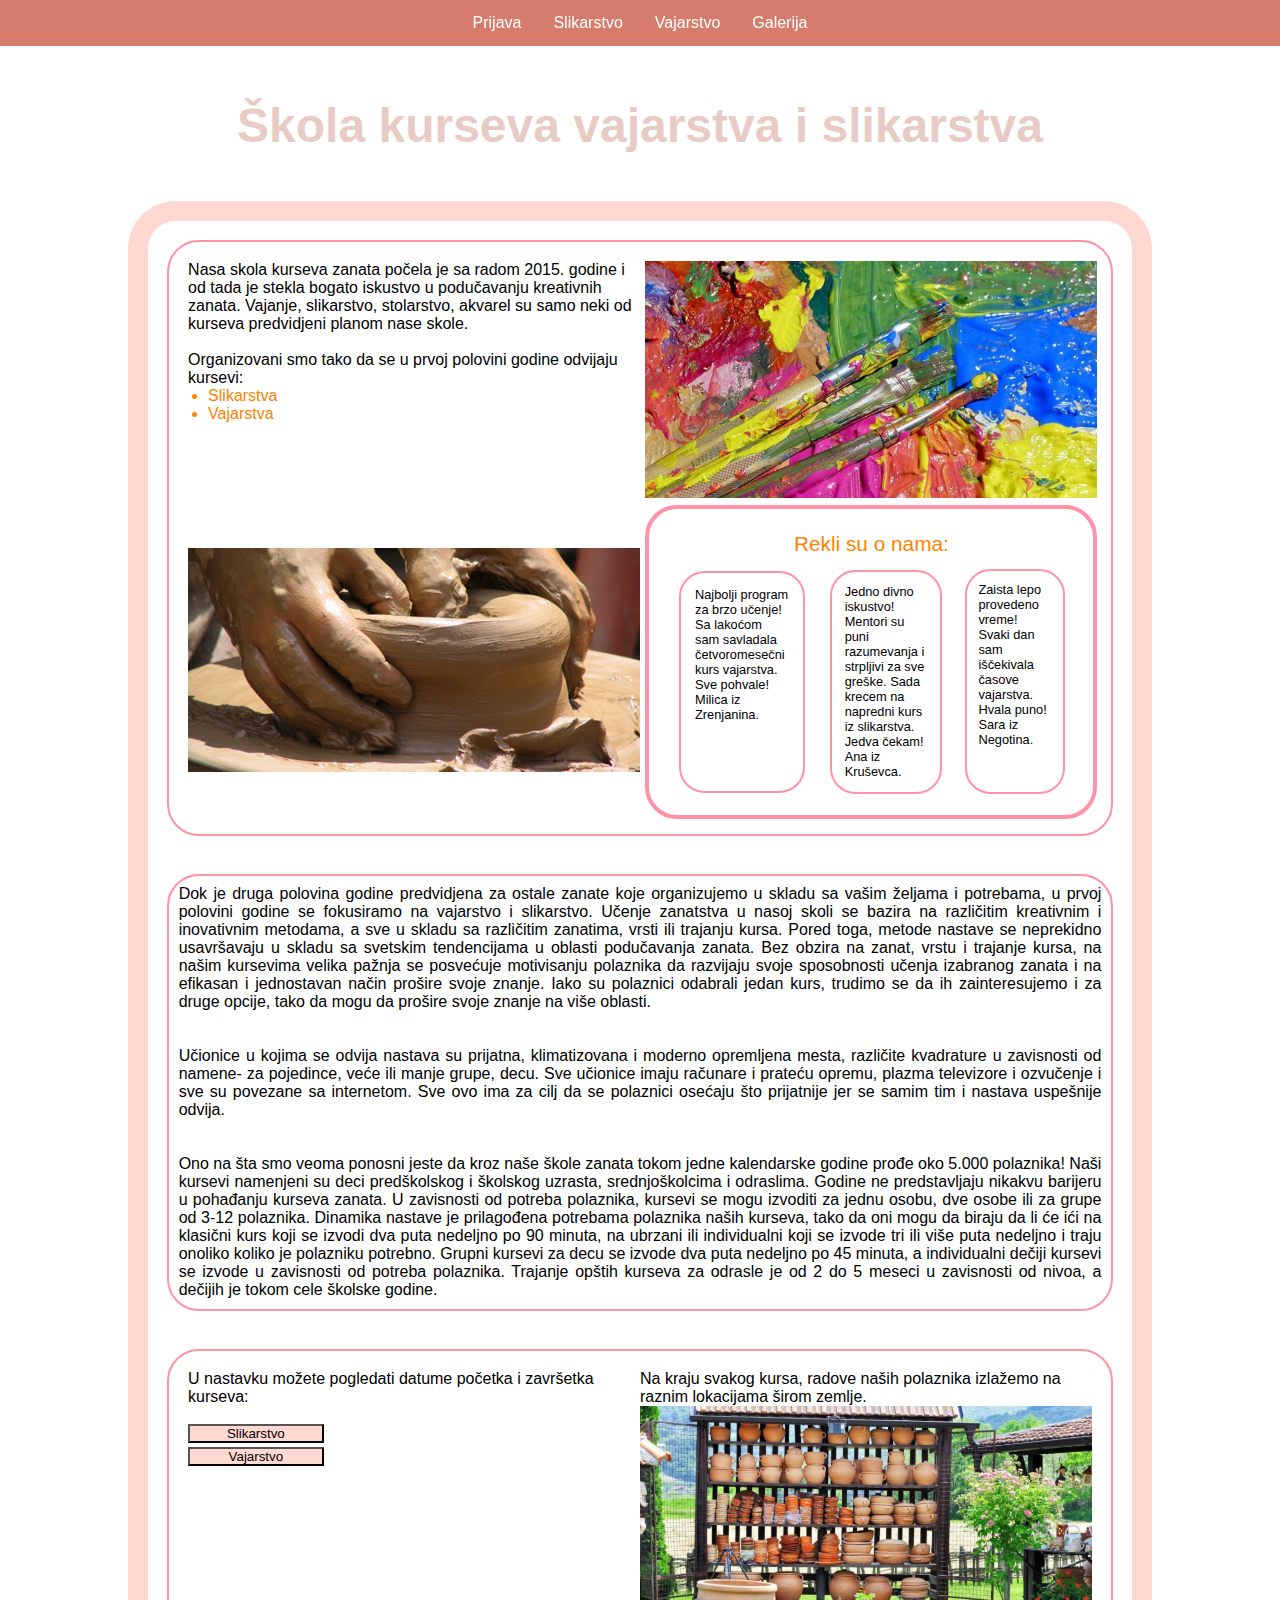
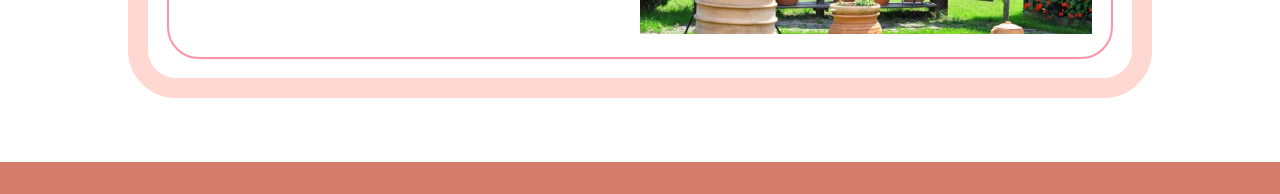
==== commit 5b70343c: "Kraj" ====
--- a/index.html
+++ b/index.html
@@ -23,7 +23,7 @@
 
     <div class="container">
 
-        <h1 id="title"> Skola kurseva vajarstva i slikarstva</h1>
+        <h1 id="title"> Škola kurseva vajarstva i slikarstva</h1>
 
         <div class="pocetna">
             <div class="grid-container">
@@ -41,7 +41,7 @@
                     </ul>
 
                     <div class="pop-up" id="vajarstvo">
-                        <p>Nasa skola kurseva, organizuje kurs vajarstva u kojem je moguće
+                        <p>Nasa škola kurseva, organizuje kurs vajarstva u kojem je moguće
                             savladati osnovne
                             i napredne tehnike vajanja,
                             opšta pravila i korake u izradi skulptura, kao i oprobati se u manje ili više zahtevnim
@@ -50,8 +50,8 @@
                             Svake godine se prijavi najmanje 100 ljudi za svaki nivo kursa, pa je ovo lepa prilika ne
                             samo
                             da
-                            se nauci nesto novo,
-                            vec i upoznaju novi ljudi.
+                            se nauči nesto novo,
+                            već i upoznaju novi ljudi.
                         </p>
                     </div>
 
@@ -82,7 +82,7 @@
                     <div id="kom-naslov">Rekli su o nama:</div>
 
                     <div class="comment">
-                        <p> Najbolji program za brzo ucenje! Sa lakoćom sam savladala cetvoromesecni kurs vajarstva. Sve
+                        <p> Najbolji program za brzo učenje! Sa lakoćom sam savladala četvoromesečni kurs vajarstva. Sve
                             pohvale!
                             <br>
                             Milica iz Zrenjanina.
@@ -90,17 +90,17 @@
                     </div>
 
                     <div class="comment">
-                        <p>Jedno divno iskustvo! Mentori su puni razumevanja i strpljivi za sve greske. Sada krecem na
+                        <p>Jedno divno iskustvo! Mentori su puni razumevanja i strpljivi za sve greške. Sada krecem na
                             napredni
-                            kurs iz slikarstva. Jedva cekam!
+                            kurs iz slikarstva. Jedva čekam!
                             <br>
-                            Ana iz Krusevca
+                            Ana iz Kruševca.
                         </p>
                     </div>
 
                     <div class="comment">
-                        <p>Zaista lepo provedeno vreme! Svaka dan sam iscekivala casove vajarstva. Hvala puno!
-                            <br> Sara iz Negotina
+                        <p>Zaista lepo provedeno vreme! Svaki dan sam iščekivala časove vajarstva. Hvala puno!
+                            <br> Sara iz Negotina.
                         </p>
                     </div>
 
@@ -110,8 +110,8 @@
 
             <div class="opis">
                 <p>
-                    Dok je druga polovina godine predvidjena za ostale zanate koje organizujemo u skladu sa vasim
-                    zeljama i potrebama, u prvoj polovini godine se fokusiramo na vajarstvo i slikarstvo.
+                    Dok je druga polovina godine predvidjena za ostale zanate koje organizujemo u skladu sa vašim
+                    željama i potrebama, u prvoj polovini godine se fokusiramo na vajarstvo i slikarstvo.
                     Učenje zanatstva u nasoj skoli se bazira na različitim kreativnim i inovativnim metodama,
                     a sve u skladu sa različitim zanatima, vrsti ili trajanju kursa. Pored toga,
                     metode nastave se neprekidno usavršavaju u skladu sa svetskim tendencijama u oblasti podučavanja
@@ -120,22 +120,22 @@
                     motivisanju polaznika da razvijaju svoje sposobnosti učenja izabranog zanata i na efikasan i
                     jednostavan način prošire svoje znanje.
                     Iako su polaznici odabrali jedan kurs, trudimo se da ih zainteresujemo i za druge opcije, tako da
-                    mogu da prosire svoje znanje na vise oblasti.
+                    mogu da prošire svoje znanje na više oblasti.
                 </p>
                 <br><br>
                 <p>
                     Učionice u kojima se odvija nastava su prijatna, klimatizovana i moderno opremljena mesta,
                     različite kvadrature u zavisnosti od namene- za pojedince, veće ili manje grupe, decu.
-                    Sve učionice imaju računare i pratećuopremu, plazma televizore i ozvučenje i sve su povezane sa
+                    Sve učionice imaju računare i prateću opremu, plazma televizore i ozvučenje i sve su povezane sa
                     internetom.
                     Sve ovo ima za cilj da se polaznici osećaju što prijatnije jer se samim tim i nastava uspešnije
-                    obavlja.
+                    odvija.
                 </p>
                 <br><br>
                 <p>
-                    Ono na šta smo veoma ponosni jeste da kroz naše skole zanata tokom jedne kalendarske godine prođe
+                    Ono na šta smo veoma ponosni jeste da kroz naše škole zanata tokom jedne kalendarske godine prođe
                     oko 5.000 polaznika!
-                    Naši kursevi namenjeni su deci predškolskog i školskog uzrasta,srednjoškolcima i odraslima.
+                    Naši kursevi namenjeni su deci predškolskog i školskog uzrasta, srednjoškolcima i odraslima.
                     Godine ne predstavljaju nikakvu barijeru u pohađanju kurseva zanata. U zavisnosti od potreba
                     polaznika,
                     kursevi se mogu izvoditi za jednu osobu, dve osobe ili za grupe od 3-12 polaznika.
@@ -145,8 +145,8 @@
                     na ubrzani ili individualni koji se izvode tri ili više puta nedeljno i traju onoliko koliko je
                     polazniku potrebno.
                     Grupni kursevi za decu se izvode dva puta nedeljno po 45 minuta,
-                    a individualni dečji kursevi se izvode u zavisnosti od potreba polaznika.
-                    Trajanje opštih kurseva za odrasle je od 2 do 5 meseci u zavisnosti od nivoa, a dečjih je tokom cele
+                    a individualni dečiji kursevi se izvode u zavisnosti od potreba polaznika.
+                    Trajanje opštih kurseva za odrasle je od 2 do 5 meseci u zavisnosti od nivoa, a dečijih je tokom cele
                     školske godine.
                 </p>
             </div>
@@ -154,7 +154,7 @@
             <div class="prijava">
 
                 <div class="col1">
-                    <p>U nastavku mozete pogledati datume pocetka i zavrsetka kurseva:</p>
+                    <p>U nastavku možete pogledati datume početka i završetka kurseva:</p>
 
                     <br>
 
@@ -174,13 +174,13 @@
                                 <tr>
                                     <th>Naziv kursa</th>
                                     <th>Nivo kursa</th>
-                                    <th>Datum pocetka kursa</th>
-                                    <th>Datum zavrsetka kursa</th>
+                                    <th>Datum početka kursa</th>
+                                    <th>Datum završetka kursa</th>
                                 </tr>
                             </thred>
                             <tbody>
                                 <tr>
-                                    <td align="center" rowspan="3">Stolarija</td>
+                                    <td align="center" rowspan="3">Slikarstvo</td>
                                     <td align="center">Osnovni kurs</td>
                                     <td align="center">1.10.2021.</td>
                                     <td align="center">1.3.2022.</td>
@@ -204,8 +204,8 @@
                                 <tr>
                                     <th>Naziv kursa</th>
                                     <th>Nivo kursa</th>
-                                    <th>Datum pocetka kursa</th>
-                                    <th>Datum zavrsetka kursa</th>
+                                    <th>Datum početka kursa</th>
+                                    <th>Datum završetka kursa</th>
                                 </tr>
                             </thred>
                             <tbody>
@@ -232,7 +232,7 @@
                 </div>
 
                 <div class="col2">
-                    <p>Na kraju svakog kursa, radove nasih polaznika izlazemo na raznim lokacijama sirom zemlje.</p>
+                    <p>Na kraju svakog kursa, radove naših polaznika izlažemo na raznim lokacijama širom zemlje.</p>
                     <img src="slike/izlozba.png">
                 </div>
 
--- a/css/index.css
+++ b/css/index.css
@@ -143,6 +143,9 @@
         padding: 10%;
     }
 
+    .pop-up{
+        padding: 10%;
+    }
     .opis {
         padding: 10%;
     }
--- a/css/style.css
+++ b/css/style.css
@@ -10,12 +10,6 @@
     margin: 0 auto;
 }
 
-footer {
-    background-color: hsl(240, 0%, 11%);
-    color: white;
-    padding: 1em 0 1em 0;
-    text-align: center;
-}
 
 .navbar {
     display: flex;
@@ -43,8 +37,6 @@
 
 footer {
     background-color: rgba(212, 116, 99, 0.945);
-    color: white;
+    margin-top: 5%;
     padding: 1em 0 1em 0;
-    text-align: center;
-    margin-top: 5%;
 }